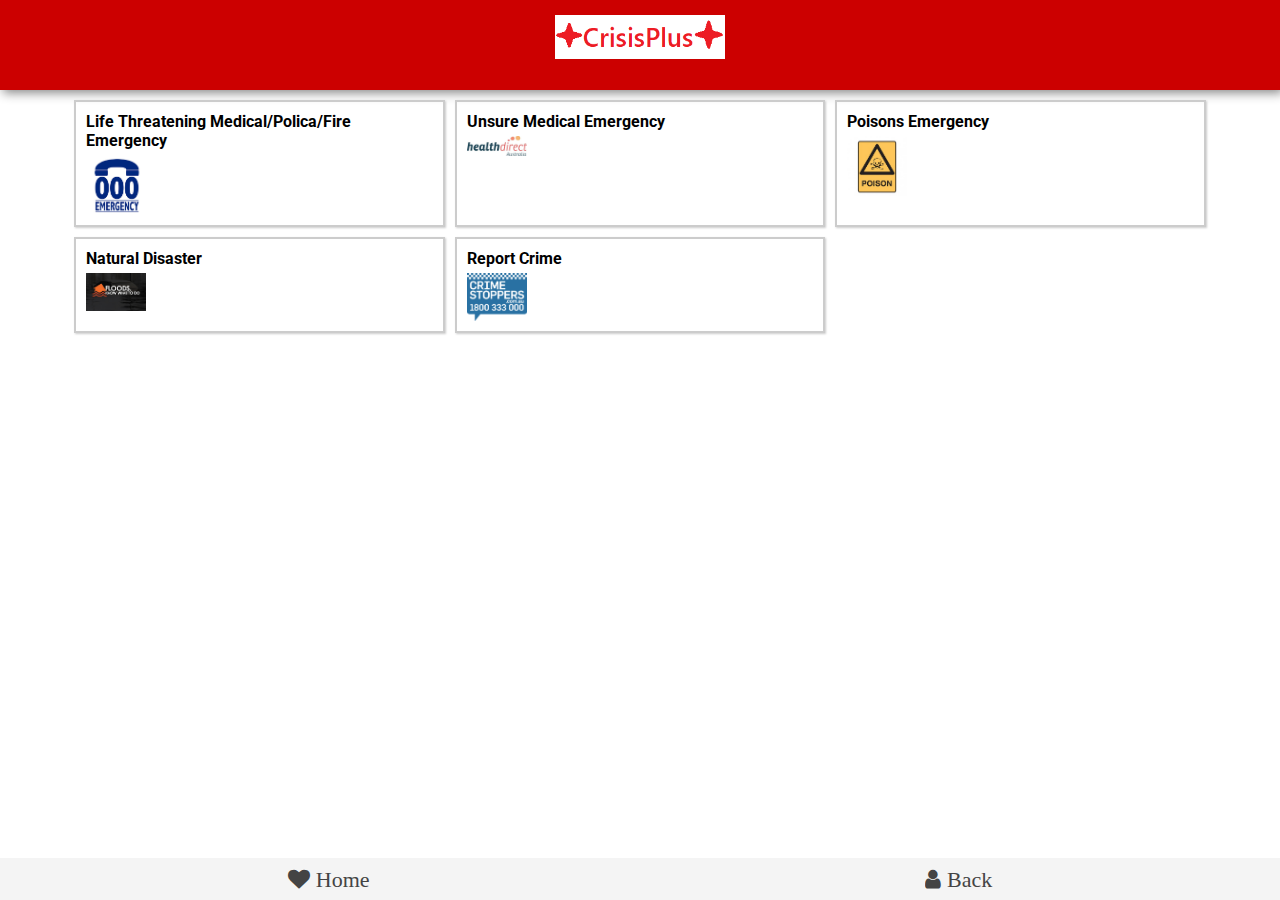
==== index.html @ fd9cf85b "Deleted the first try of the app d interface due to test plan outcomes and started the interfaces de" ====
<!DOCTYPE html>
<html lang="en">
    <head>
        <meta charset="UTF-8" />
        <meta name="viewport" content="width=device-width, initial-scale=1.0" />
        <meta http-equiv="X-UA-Compatible" content="ie=edge">
        <!--Font used to the application is linked as below-->
        <link href="https://fonts.googleapis.com/css2?family=Roboto&display=swap" rel="stylesheet">
        <title>CrisisPlus</title>
        <!-- CSS used is FontAwsome CDN-->
        <link rel="stylesheet" href="https://stackpath.bootstrapcdn.com/font-awesome/4.7.0/css/font-awesome.min.css" integrity="sha384-wvfXpqpZZVQGK6TAh5PVlGOfQNHSoD2xbE+QkPxCAFlNEevoEH3Sl0sibVcOQVnN" crossorigin="anonymous">
        <link rel="stylesheet" href="css/style.css" />
    </head>
    <body>
        <!-- <div id="splash">
            <img src="img/logo.png" alt="" class="logo">
        </div> -->
        <div class="content">
            <header class="app-header">
                <div class="container">
                    <img src="images/imageicons/logo1.PNG" alt="img" class="logo">
                </div>
            </header>
            

            <!-- <div class="subheader">
                <div>
                    add the dropdonw here if needed
                </div>
            </div> -->

            <!--add the icons for services-->
            <div class="grid container">
                <div class="item">
                    <h4>Life Threatening Medical/Polica/Fire Emergency</h4>
                    <img src="images/imageicons/000img.jpg" alt="000callicon"/>
                </div>

                <div class="item">
                    <h4>Unsure Medical Emergency</h4>
                    <img src="images/imageicons/healthdirect.jpg" alt="healthdirect"/>
                </div>

                <div class="item">
                    <h4>Poisons Emergency</h4>
                    <img src="images/imageicons/poison.jpg" alt="poison"/>
                </div>

                <div class="item">
                    <h4>Natural Disaster</h4>
                    <img src="images/imageicons/floods.jpg" alt="floods"/>
                </div>

                <div class="item">
                    <h4>Report Crime</h4>
                    <img src="images/imageicons/crimestoppers1.jpg" alt="crimestoppers"/>
                </div>

            </div>

        </div>
        
        <footer class="app-footer">
            <ul>
                <li>
                    <i class="fa fa-heart">
                        Home
                    </i>
                </li>
                <li>
                    <i class="fa fa-user">
                        Back
                    </i>
                </li>
            </ul>

        </footer>
    </body>
</html>
---- css/style.css ----
:root {
    --primary-color: #cc0000;
    --secondary-color: #7c0000;
}

* {
	box-sizing: border-box;
	margin: 0;
	padding: 0;
}

html,
body {
	height: 100%;
}

body {
    font-family: 'Roboto', sans-serif;
    display: flex;
    flex-direction: column;
}

/* For sticky footer this will grow to fill the space */
.content {
	flex: 1 0 auto;
}

.container {
	width: 90%;
	margin: 0 auto;
	overflow: none;
	padding: 10px;
}

.app-header {
	background-color: var(--primary-color);
	box-shadow: 3px 3px 10px #888888;
}

.app-header .container {
	display: flex;
	flex-direction: column;
	align-items: center;
	/* justify-content: space-between; */
	justify-content: center;
	padding: 15px 10px;
}

.app-header .logo {
	width: 170px;
	margin-bottom: 1rem;
}

/*search box styles*/
/* .app-header input[type='text'] {
	padding: 7px;
	border: #777;
	width: 300px;
	border-radius: 3px;
}

.subheader {
	background: var(--secondary-color);
	color: #fff;
	box-shadow: 3px 3px 10px #888888;
	font-size: 14px;
	padding: 10px;
	width: 90%;
	margin: 0 auto 1rem;
	display: flex;
	align-items: center;
	justify-content: space-between;
}

.subheader p {
	margin: 4px;
}

.subheader img {
	width: 40px;
} */

/*styles for the icon set*/
.grid {
	display: grid;
	grid-template-columns: repeat(2, 1fr);
	grid-gap: 10px;
}

.grid .item {
	display: flex;
	flex-direction: column;
	border: 2px #ccc solid;
	padding: 10px;
	box-shadow: 1px 1px 2px #ccc;
}

.grid .item h4 {
	margin-bottom: 5px;
}

.grid .item p {
	font-size: 14px;
	color: var(--secondary-color);
	font-weight: bold;
	margin-bottom: 20px;
}

.grid .item img {
	width: 30px;
	text-align: right;
	display: block;
	align-self: flex-left;
}

/*footer styling belongs here*/
.app-footer {
	flex-shrink: 0;
	background: #f4f4f4;
	color: #444;
	padding: 10px;
	font-size: 14px;
	margin-top: 10px;
}

.app-footer ul {
	display: flex;
	align-items: center;
    justify-content: space-around;
    list-style: none;
}

.app-footer ul li {
	display: flex;
	flex-direction: column;
	align-items: center;
}

.app-footer ul li i {
	font-size: 22px;
}

/* Splash styles*/
#splash {
	position: absolute;
	top: 0;
	left: 0;
	background: var(--primary-color);
	height: 100vh;
	width: 100%;
	z-index: 2;
	display: flex;
	flex-direction: column;
	align-items: center;
	justify-content: center;
	opacity: 1;
	transition: opacity 1s;
}

#splash img {
	width: 300px;
}

#splash.fade {
	opacity: 0;
}

/* Desktop */
@media (min-width: 768px) {
	.grid {
		grid-template-columns: repeat(3, 1fr);
	}

	.grid .item img {
		width: 60px;
	}
}
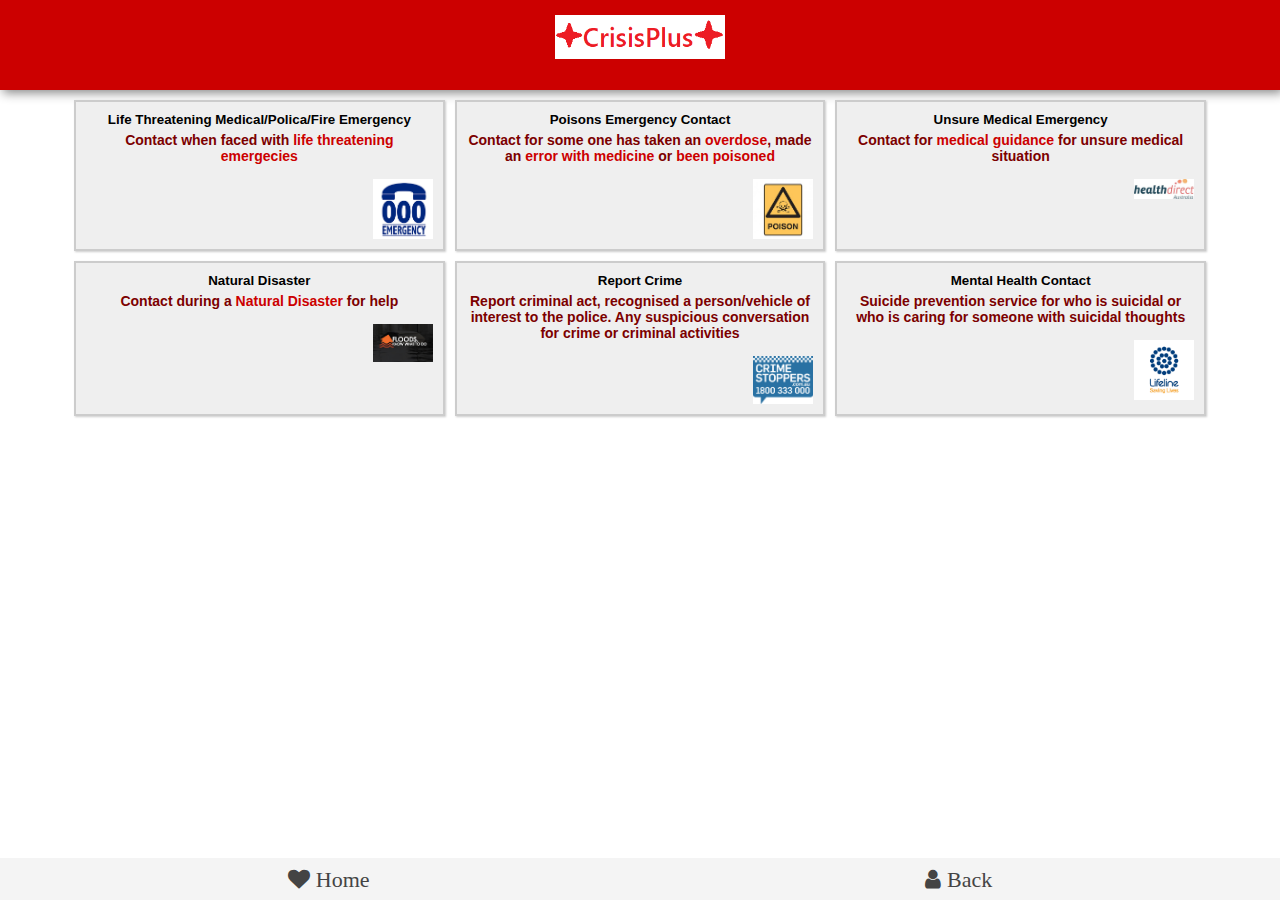
==== commit 9b65f13a: "Edited the interface" ====
--- a/index.html
+++ b/index.html
@@ -31,30 +31,41 @@
 
             <!--add the icons for services-->
             <div class="grid container">
-                <div class="item">
+                <button class="item">
                     <h4>Life Threatening Medical/Polica/Fire Emergency</h4>
+                    <p class="desc">Contact when faced with <span class="highlight">life threatening emergecies</span></p>
                     <img src="images/imageicons/000img.jpg" alt="000callicon"/>
-                </div>
+                </button>
 
-                <div class="item">
+                <button class="item">
+                    <h4>Poisons Emergency Contact</h4>
+                    <p class="desc">Contact for some one has taken an <span class="highlight">overdose</span>, made an <span class="highlight">error with medicine</span> or <span class="highlight">been poisoned</span></p>
+                    <img src="images/imageicons/poison.jpg" alt="poison"/>
+                </button>
+
+                <button class="item">
                     <h4>Unsure Medical Emergency</h4>
+                    <p class="desc">Contact for <span class="highlight">medical guidance</span> for unsure medical situation</p>
                     <img src="images/imageicons/healthdirect.jpg" alt="healthdirect"/>
-                </div>
+                </button>
 
-                <div class="item">
-                    <h4>Poisons Emergency</h4>
-                    <img src="images/imageicons/poison.jpg" alt="poison"/>
-                </div>
+                <button class="item">
+                    <h4>Natural Disaster</h4>
+                    <p class="desc">Contact during a <span class="highlight">Natural Disaster</span> for help</p>
+                    <img src="images/imageicons/floods.jpg" alt="floods"/>
+                </button>
 
-                <div class="item">
-                    <h4>Natural Disaster</h4>
-                    <img src="images/imageicons/floods.jpg" alt="floods"/>
-                </div>
+                <button class="item">
+                    <h4>Report Crime</h4>
+                    <p class="desc">Report criminal act, recognised a person/vehicle of interest to the police. Any suspicious conversation for crime or criminal activities</p>
+                    <img src="images/imageicons/crimestoppers1.jpg" alt="crimestoppers"/>
+                </button>
 
-                <div class="item">
-                    <h4>Report Crime</h4>
-                    <img src="images/imageicons/crimestoppers1.jpg" alt="crimestoppers"/>
-                </div>
+                <button class="item">
+                    <h4>Mental Health Contact</h4>
+                    <p class="desc">Suicide prevention service for who is suicidal or who is caring for someone with suicidal thoughts</p>
+                    <img src="images/imageicons/suisideprevention.png" alt="suicidepreventionIcon"/>
+                </button>
 
             </div>
 
--- a/css/style.css
+++ b/css/style.css
@@ -102,15 +102,19 @@
 .grid .item p {
 	font-size: 14px;
 	color: var(--secondary-color);
-	font-weight: bold;
-	margin-bottom: 20px;
+	font-weight: bolder;
+	margin-bottom: 15px;
 }
 
 .grid .item img {
-	width: 30px;
+    width: 100%;
 	text-align: right;
 	display: block;
-	align-self: flex-left;
+	align-self: flex-end;
+}
+
+.grid .item .desc .highlight {
+    color: var(--primary-color);
 }
 
 /*footer styling belongs here*/
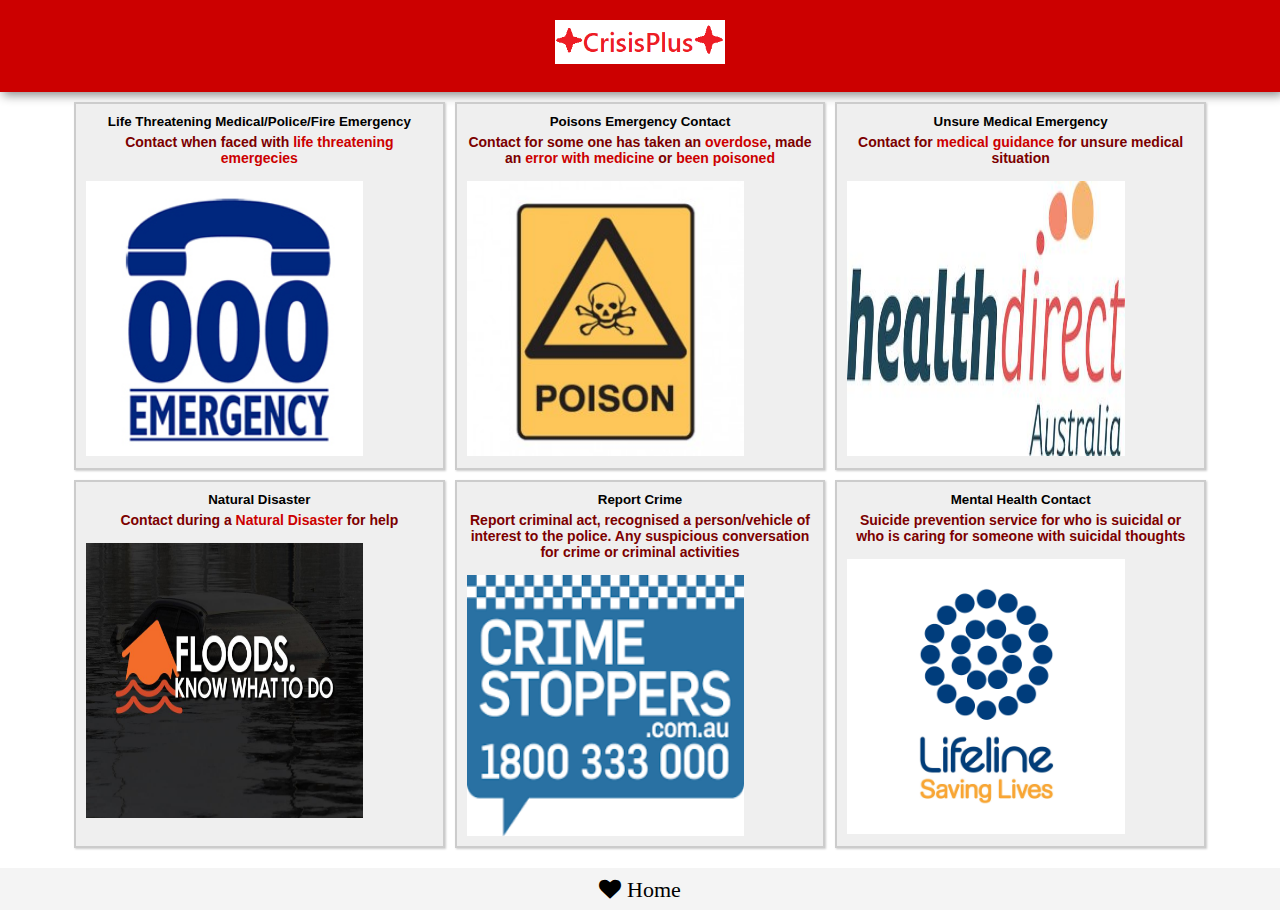
==== commit bf38e94b: "Deleted the manifest,json and sw.js files since making the app progressive and installable was not s" ====
--- a/index.html
+++ b/index.html
@@ -4,64 +4,57 @@
         <meta charset="UTF-8" />
         <meta name="viewport" content="width=device-width, initial-scale=1.0" />
         <meta http-equiv="X-UA-Compatible" content="ie=edge">
+        <meta name="theme-color" content="#ff0000" />
         <!--Font used to the application is linked as below-->
         <link href="https://fonts.googleapis.com/css2?family=Roboto&display=swap" rel="stylesheet">
         <title>CrisisPlus</title>
         <!-- CSS used is FontAwsome CDN-->
         <link rel="stylesheet" href="https://stackpath.bootstrapcdn.com/font-awesome/4.7.0/css/font-awesome.min.css" integrity="sha384-wvfXpqpZZVQGK6TAh5PVlGOfQNHSoD2xbE+QkPxCAFlNEevoEH3Sl0sibVcOQVnN" crossorigin="anonymous">
         <link rel="stylesheet" href="css/style.css" />
+        <link rel="apple-touch-icon" href="images/imageicons/logo1.PNG">
     </head>
     <body>
-        <!-- <div id="splash">
-            <img src="img/logo.png" alt="" class="logo">
-        </div> -->
         <div class="content">
             <header class="app-header">
                 <div class="container">
                     <img src="images/imageicons/logo1.PNG" alt="img" class="logo">
                 </div>
             </header>
-            
-
-            <!-- <div class="subheader">
-                <div>
-                    add the dropdonw here if needed
-                </div>
-            </div> -->
 
             <!--add the icons for services-->
             <div class="grid container">
-                <button class="item">
-                    <h4>Life Threatening Medical/Polica/Fire Emergency</h4>
+                <button class="item" onclick="pageRedirectfor000()">
+                    <h4>Life Threatening Medical/Police/Fire Emergency</h4>
                     <p class="desc">Contact when faced with <span class="highlight">life threatening emergecies</span></p>
                     <img src="images/imageicons/000img.jpg" alt="000callicon"/>
                 </button>
+                </a>
 
-                <button class="item">
+                <button class="item" onclick="pageRedirectforpoisons()">
                     <h4>Poisons Emergency Contact</h4>
                     <p class="desc">Contact for some one has taken an <span class="highlight">overdose</span>, made an <span class="highlight">error with medicine</span> or <span class="highlight">been poisoned</span></p>
                     <img src="images/imageicons/poison.jpg" alt="poison"/>
                 </button>
 
-                <button class="item">
+                <button class="item" onclick="pageRedirectforunsuremedical()">
                     <h4>Unsure Medical Emergency</h4>
                     <p class="desc">Contact for <span class="highlight">medical guidance</span> for unsure medical situation</p>
                     <img src="images/imageicons/healthdirect.jpg" alt="healthdirect"/>
                 </button>
 
-                <button class="item">
+                <button class="item" onclick="pageRedirectfordisaster()">
                     <h4>Natural Disaster</h4>
                     <p class="desc">Contact during a <span class="highlight">Natural Disaster</span> for help</p>
                     <img src="images/imageicons/floods.jpg" alt="floods"/>
                 </button>
 
-                <button class="item">
+                <button class="item" onclick="pageRedirectforcrime()">
                     <h4>Report Crime</h4>
                     <p class="desc">Report criminal act, recognised a person/vehicle of interest to the police. Any suspicious conversation for crime or criminal activities</p>
                     <img src="images/imageicons/crimestoppers1.jpg" alt="crimestoppers"/>
                 </button>
 
-                <button class="item">
+                <button class="item" onclick="pageRedirectformentalhealth()">
                     <h4>Mental Health Contact</h4>
                     <p class="desc">Suicide prevention service for who is suicidal or who is caring for someone with suicidal thoughts</p>
                     <img src="images/imageicons/suisideprevention.png" alt="suicidepreventionIcon"/>
@@ -73,18 +66,16 @@
         
         <footer class="app-footer">
             <ul>
+                <a href="index.html">
                 <li>
                     <i class="fa fa-heart">
                         Home
                     </i>
                 </li>
-                <li>
-                    <i class="fa fa-user">
-                        Back
-                    </i>
-                </li>
+                </a>
             </ul>
 
         </footer>
+        <script type="text/javascript" src="js/script.js"></script>
     </body>
 </html>
--- a/css/style.css
+++ b/css/style.css
@@ -41,23 +41,16 @@
 	display: flex;
 	flex-direction: column;
 	align-items: center;
-	/* justify-content: space-between; */
+	justify-content: space-between;
 	justify-content: center;
-	padding: 15px 10px;
+	padding: 20px 0px;
 }
 
 .app-header .logo {
 	width: 170px;
-	margin-bottom: 1rem;
-}
-
-/*search box styles*/
-/* .app-header input[type='text'] {
-	padding: 7px;
-	border: #777;
-	width: 300px;
-	border-radius: 3px;
-}
+	margin-bottom: 0.5rem;
+}
+
 
 .subheader {
 	background: var(--secondary-color);
@@ -73,12 +66,14 @@
 }
 
 .subheader p {
-	margin: 4px;
+    margin: 5px;
+    font-size: 20px;
 }
 
 .subheader img {
-	width: 40px;
-} */
+    width: 100%;
+    height: 200px;
+} 
 
 /*styles for the icon set*/
 .grid {
@@ -92,7 +87,8 @@
 	flex-direction: column;
 	border: 2px #ccc solid;
 	padding: 10px;
-	box-shadow: 1px 1px 2px #ccc;
+    box-shadow: 1px 1px 2px #ccc;
+    cursor: pointer;
 }
 
 .grid .item h4 {
@@ -108,9 +104,8 @@
 
 .grid .item img {
     width: 100%;
-	text-align: right;
+	text-align: center;
 	display: block;
-	align-self: flex-end;
 }
 
 .grid .item .desc .highlight {
@@ -144,7 +139,7 @@
 	font-size: 22px;
 }
 
-/* Splash styles*/
+/* Styles for splash*/
 #splash {
 	position: absolute;
 	top: 0;
@@ -176,6 +171,39 @@
 	}
 
 	.grid .item img {
-		width: 60px;
+        width: 80%;
+        height: 80%;
 	}
 }
+
+/*contact page styles*/
+
+a {
+	text-decoration: none;
+	color: black;
+	font-size: 20px;
+}
+
+.subname {
+	text-align: center;
+}
+
+.subheaderimage {
+	width: 50px;
+	height: 100px;
+}
+
+.callimg {
+	width: 500px;
+	height: 200px;
+}
+
+.containermap {
+	display: flex;
+    flex-direction: column;
+    height: 600px;
+}
+
+#map {
+	height: 250px;
+}